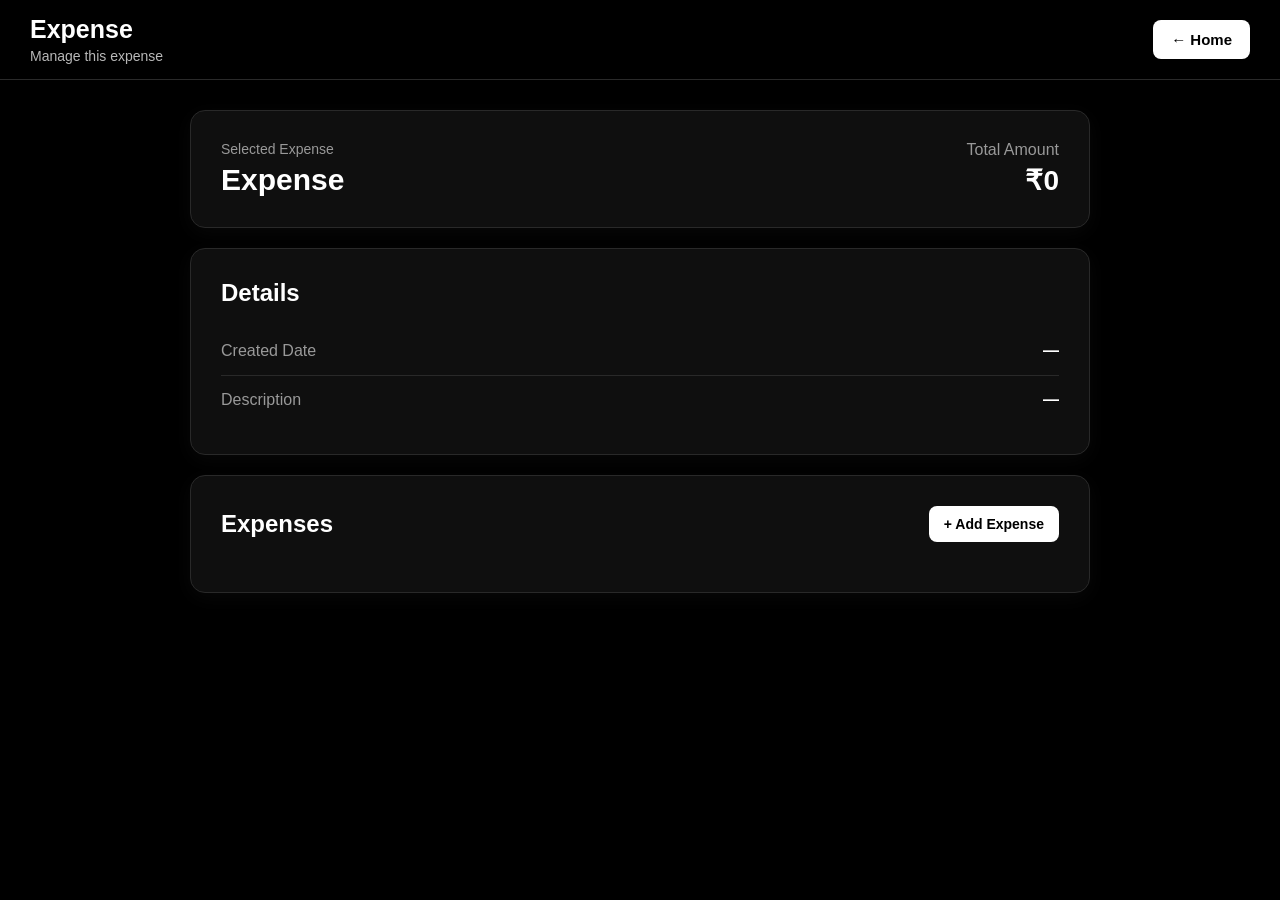
==== expense.html @ 30bc45be "Add files via upload" ====
<!DOCTYPE html>
<html lang="en">

<head>

    <meta charset="UTF-8">

    <meta name="viewport"
          content="width=device-width, initial-scale=1.0">

    <title>Expense</title>

    <link rel="stylesheet" href="style.css">

</head>

<body>


    <!-- TOP BAR -->

    <header class="topbar">

        <div>

            <h1 id="expenseTitle">
                Expense
            </h1>

            <p>
                Manage this expense
            </p>

        </div>


        <a href="index.html"
           class="add-main-btn back-button">

            ← Home

        </a>

    </header>



    <!-- EXPENSE PAGE -->

    <main class="expense-page">


        <!-- SELECTED TAB -->

        <section class="expense-header-card">

            <div>

                <p class="small-label">
                    Selected Expense
                </p>

                <h2 id="selectedName">
                    Expense
                </h2>

            </div>


            <div class="amount-box">

                <p>
                    Total Amount
                </p>

                <strong id="selectedAmount">
                    ₹0
                </strong>

            </div>

        </section>



        <!-- ORIGINAL DETAILS -->

        <section class="details-card">

            <h2>
                Details
            </h2>


            <div class="detail-row">

                <span>
                    Created Date
                </span>

                <strong id="selectedDate">
                    —
                </strong>

            </div>


            <div class="detail-row">

                <span>
                    Description
                </span>

                <strong id="selectedDescription">
                    —
                </strong>

            </div>

        </section>



        <!-- ADDED EXPENSES -->

        <section class="details-card">

            <div class="section-heading">

                <h2>
                    Expenses
                </h2>

                <button
                    class="add-button small-add"
                    id="addDetailButton">

                    + Add Expense

                </button>

            </div>


            <div id="expenseEntries">

                <!-- Added expenses appear here -->

            </div>

        </section>


    </main>



    <!-- ADD EXPENSE POPUP -->

    <div class="popup-overlay" id="detailPopup">

        <div class="popup">

            <button
                class="close-btn"
                id="closeDetailPopup">

                ×

            </button>


            <h2>
                Add Expense
            </h2>

            <p class="popup-subtitle">
                Add an expense to this selected tab
            </p>


            <form id="detailForm">


                <div class="form-group">

                    <label for="detailAmount">
                        Amount
                    </label>

                    <input
                        type="number"
                        id="detailAmount"
                        placeholder="₹ 0"
                        min="0"
                        step="0.01"
                        required
                    >

                </div>



                <div class="form-group">

                    <label for="detailDate">
                        Date
                    </label>

                    <input
                        type="date"
                        id="detailDate"
                        required
                    >

                </div>



                <div class="form-group">

                    <label for="detailDescription">
                        Description
                    </label>

                    <textarea
                        id="detailDescription"
                        placeholder="What was this expense for?"
                    ></textarea>

                </div>



                <button
                    type="submit"
                    class="add-button">

                    Add Expense

                </button>


            </form>

        </div>

    </div>



    <script src="script.js"></script>

</body>

</html>
---- style.css ----
* {
    margin: 0;
    padding: 0;
    box-sizing: border-box;
}

body {
    font-family: Arial, sans-serif;
    background: #f5f6f8;
    color: #1f2937;
}


/* TOP BAR */

.topbar {
    height: 80px;
    background: #111827;
    color: white;

    display: flex;
    align-items: center;
    justify-content: space-between;

    padding: 0 30px;
}

.topbar h1 {
    font-size: 25px;
}

.topbar p {
    color: #9ca3af;
    margin-top: 4px;
    font-size: 14px;
}


/* BUTTON */

.add-main-btn {
    background: white;
    color: #111827;

    border: none;
    border-radius: 8px;

    padding: 11px 18px;

    font-size: 15px;
    font-weight: bold;

    cursor: pointer;
}

.add-main-btn:hover {
    background: #e5e7eb;
}


/* MAIN AREA */

.home-container {
    display: flex;
    min-height: calc(100vh - 80px);
}


/* SIDEBAR */

.sidebar {
    width: 260px;
    background: white;

    border-right: 1px solid #e5e7eb;

    padding: 25px 18px;
}

.sidebar h2 {
    font-size: 18px;
    margin-bottom: 18px;
}

.expense-list {
    display: flex;
    flex-direction: column;
    gap: 8px;
}


/* SIDEBAR EXPENSE */

.expense-item {
    width: 100%;

    background: #f3f4f6;

    border: none;
    border-radius: 8px;

    padding: 13px;

    text-align: left;

    cursor: pointer;

    font-size: 15px;
}

.expense-item:hover {
    background: #e5e7eb;
}


/* HOME CONTENT */

.home-content {
    flex: 1;

    display: flex;
    justify-content: center;
    align-items: center;

    padding: 30px;
}

.welcome-card {
    background: white;

    width: 100%;
    max-width: 600px;

    text-align: center;

    padding: 50px 30px;

    border-radius: 16px;

    box-shadow: 0 5px 20px rgba(0, 0, 0, 0.06);
}

.welcome-icon {
    font-size: 50px;
    margin-bottom: 15px;
}

.welcome-card h2 {
    font-size: 25px;
    margin-bottom: 12px;
}

.welcome-card p {
    color: #6b7280;
    line-height: 1.6;
    margin-bottom: 25px;
}


/* POPUP */

.popup-overlay {
    position: fixed;

    inset: 0;

    background: rgba(0, 0, 0, 0.55);

    display: none;

    justify-content: center;
    align-items: center;

    padding: 20px;
}

.popup-overlay.show {
    display: flex;
}


/* POPUP BOX */

.popup {
    position: relative;

    background: white;

    width: 100%;
    max-width: 480px;

    padding: 30px;

    border-radius: 15px;

    box-shadow: 0 10px 35px rgba(0, 0, 0, 0.2);
}

.popup h2 {
    font-size: 24px;
}

.popup-subtitle {
    color: #6b7280;
    margin-top: 5px;
    margin-bottom: 25px;
}


/* CLOSE */

.close-btn {
    position: absolute;

    top: 12px;
    right: 15px;

    border: none;
    background: transparent;

    font-size: 30px;

    color: #6b7280;

    cursor: pointer;
}


/* FORM */

.form-group {
    margin-bottom: 18px;
}

.form-group label {
    display: block;

    font-weight: bold;

    margin-bottom: 7px;
}

.form-group input,
.form-group textarea {
    width: 100%;

    padding: 12px;

    border: 1px solid #d1d5db;

    border-radius: 8px;

    font-size: 15px;

    font-family: inherit;
}

.form-group textarea {
    height: 90px;

    resize: vertical;
}

.form-group input:focus,
.form-group textarea:focus {
    outline: none;

    border-color: #111827;
}


/* ADD BUTTON */

.add-button {
    width: 100%;

    padding: 13px;

    background: #111827;

    color: white;

    border: none;

    border-radius: 8px;

    font-size: 16px;

    font-weight: bold;

    cursor: pointer;
}

.add-button:hover {
    background: #374151;
}


/* MOBILE */

@media (max-width: 700px) {

    .topbar {
        padding: 0 15px;
    }

    .topbar h1 {
        font-size: 20px;
    }

    .topbar p {
        display: none;
    }

    .add-main-btn {
        padding: 9px 12px;
        font-size: 13px;
    }

    .sidebar {
        width: 210px;
    }

    .home-content {
        padding: 15px;
    }

}

@media (max-width: 550px) {

    .home-container {
        flex-direction: column;
    }

    .sidebar {
        width: 100%;
        border-right: none;
        border-bottom: 1px solid #e5e7eb;
    }

    .home-content {
        min-height: 500px;
    }

}/* ============================= */
/* EXPENSE PAGE */
/* ============================= */

.expense-page {
    width: 90%;
    max-width: 900px;

    margin: 30px auto;

    display: flex;
    flex-direction: column;

    gap: 20px;
}


/* SELECTED EXPENSE */

.expense-header-card {
    background: white;

    padding: 30px;

    border-radius: 15px;

    display: flex;

    justify-content: space-between;

    align-items: center;

    box-shadow: 0 5px 20px rgba(0, 0, 0, 0.06);
}

.small-label {
    color: #6b7280;

    font-size: 14px;

    margin-bottom: 6px;
}

.expense-header-card h2 {
    font-size: 30px;
}


/* AMOUNT */

.amount-box {
    text-align: right;
}

.amount-box p {
    color: #6b7280;

    margin-bottom: 5px;
}

.amount-box strong {
    font-size: 28px;
}


/* DETAILS */

.details-card {
    background: white;

    padding: 30px;

    border-radius: 15px;

    box-shadow: 0 5px 20px rgba(0, 0, 0, 0.06);
}

.details-card h2 {
    margin-bottom: 20px;
}

.detail-row {
    display: flex;

    justify-content: space-between;

    gap: 20px;

    padding: 15px 0;

    border-bottom: 1px solid #e5e7eb;
}

.detail-row:last-child {
    border-bottom: none;
}

.detail-row span {
    color: #6b7280;
}


/* MANAGE */

.manage-card {
    background: white;

    padding: 30px;

    border-radius: 15px;

    box-shadow: 0 5px 20px rgba(0, 0, 0, 0.06);
}

.manage-card h2 {
    margin-bottom: 8px;
}

.manage-card p {
    color: #6b7280;

    margin-bottom: 20px;
}


/* BACK BUTTON */

.back-button {
    text-decoration: none;
}


/* MOBILE */

@media (max-width: 600px) {

    .expense-header-card {
        flex-direction: column;

        align-items: flex-start;

        gap: 25px;
    }

    .amount-box {
        text-align: left;
    }

    .expense-header-card h2 {
        font-size: 25px;
    }

}/* =================================
   EXPENSE ENTRIES
================================= */

.section-heading {
    display: flex;

    justify-content: space-between;

    align-items: center;

    gap: 15px;

    margin-bottom: 20px;
}

.section-heading h2 {
    margin: 0;
}

.small-add {
    width: auto;

    padding: 10px 15px;

    font-size: 14px;
}


/* EXPENSE ENTRY */

.expense-entry {
    display: flex;

    justify-content: space-between;

    align-items: center;

    gap: 15px;

    padding: 16px;

    background: #f9fafb;

    border: 1px solid #e5e7eb;

    border-radius: 10px;

    margin-bottom: 10px;
}

.entry-info {
    flex: 1;
}

.entry-amount {
    font-size: 18px;

    font-weight: bold;

    margin-bottom: 5px;
}

.entry-date {
    color: #6b7280;

    font-size: 13px;

    margin-bottom: 4px;
}

.entry-description {
    color: #374151;

    font-size: 14px;
}


/* DELETE INDIVIDUAL EXPENSE */

.delete-entry {
    border: none;

    background: #fee2e2;

    color: #b91c1c;

    width: 36px;

    height: 36px;

    border-radius: 8px;

    cursor: pointer;

    font-size: 16px;

    flex-shrink: 0;
}

.delete-entry:hover {
    background: #fecaca;
}


/* EMPTY MESSAGE */

.empty-entries {
    color: #9ca3af;

    text-align: center;

    padding: 25px 10px;
}/* =========================================
   NEW BLACK & WHITE THEME
========================================= */

body {
    background: #000000;
    color: #ffffff;
}


/* TOP BAR */

.topbar {
    background: #000000;
    color: #ffffff;
    border-bottom: 1px solid #2a2a2a;
}

.topbar p {
    color: #b8b8b8;
}


/* MAIN ADD BUTTON */

.add-main-btn {
    background: #ffffff;
    color: #000000;
}

.add-main-btn:hover {
    background: #dcdcdc;
}


/* SIDEBAR */

.sidebar {
    background: #0a0a0a;
    border-right: 1px solid #2a2a2a;
}

.sidebar h2 {
    color: #ffffff;
}


/* SIDEBAR EXPENSE BUTTON */

.expense-item {
    background: #171717;
    color: #ffffff;
    border: 1px solid #292929;
}

.expense-item:hover {
    background: #252525;
}


/* HOME WELCOME CARD */

.welcome-card {
    background: #0f0f0f;
    color: #ffffff;
    border: 1px solid #292929;
    box-shadow: 0 5px 20px rgba(255, 255, 255, 0.03);
}

.welcome-card p {
    color: #a8a8a8;
}


/* POPUP */

.popup {
    background: #0f0f0f;
    color: #ffffff;
    border: 1px solid #292929;
}

.popup-subtitle {
    color: #a8a8a8;
}


/* INPUTS */

.form-group input,
.form-group textarea,
.form-group select {
    background: #050505;
    color: #ffffff;
    border: 1px solid #333333;
}

.form-group input::placeholder,
.form-group textarea::placeholder {
    color: #777777;
}

.form-group input:focus,
.form-group textarea:focus,
.form-group select:focus {
    border-color: #ffffff;
}


/* CLOSE BUTTON */

.close-btn {
    color: #ffffff;
}

.close-btn:hover {
    color: #aaaaaa;
}


/* BLACK MAIN BUTTON */

.add-button {
    background: #ffffff;
    color: #000000;
}

.add-button:hover {
    background: #dcdcdc;
}


/* =========================================
   EXPENSE PAGE
========================================= */

.expense-header-card,
.details-card,
.manage-card {
    background: #0f0f0f;
    color: #ffffff;
    border: 1px solid #292929;
    box-shadow: 0 5px 20px rgba(255, 255, 255, 0.03);
}

.small-label {
    color: #999999;
}

.amount-box p {
    color: #999999;
}

.detail-row {
    border-bottom: 1px solid #292929;
}

.detail-row span {
    color: #999999;
}

.manage-card p {
    color: #999999;
}


/* =========================================
   EXPENSE ENTRIES
========================================= */

.expense-entry {
    background: #171717;
    border: 1px solid #292929;
}

.entry-date {
    color: #999999;
}

.entry-description {
    color: #cfcfcf;
}


/* =========================================
   DELETE BUTTONS
========================================= */

/* Home delete button */

.delete-tab {
    width: 38px;
    height: 38px;

    border: 1px solid #333333;

    border-radius: 8px;

    background: #171717;
    color: #ffffff;

    cursor: pointer;

    flex-shrink: 0;

    font-size: 15px;
}

.delete-tab:hover {
    background: #ffffff;
    color: #000000;
}


/* Expense-page delete button */

.delete-entry {
    width: 38px;
    height: 38px;

    border: 1px solid #333333;

    border-radius: 8px;

    background: #171717;
    color: #ffffff;

    cursor: pointer;

    font-size: 15px;

    flex-shrink: 0;
}

.delete-entry:hover {
    background: #ffffff;
    color: #000000;
}


/* EMPTY MESSAGE */

.empty-entries {
    color: #777777;
}


/* MOBILE BORDERS */

@media (max-width: 550px) {

    .sidebar {
        border-bottom: 1px solid #2a2a2a;
    }

}input[type="date"]::-webkit-calendar-picker-indicator {
    opacity: 1;
    filter: invert(1);
    cursor: pointer;
}/* =================================
   BETTER HOME EXPENSE ROW
================================= */

.home-expense-row {
    display: grid;
    grid-template-columns: 1fr 40px;
    gap: 8px;
    width: 100%;
    align-items: center;
}


/* Expense name button */

.home-expense-row .expense-item {
    width: 100%;
    min-width: 0;
    height: 40px;

    display: flex;
    align-items: center;

    padding: 0 13px;

    text-align: left;
}


/* Home delete button */

.home-expense-row .delete-tab {
    width: 40px;
    height: 40px;

    padding: 0;

    display: flex;
    align-items: center;
    justify-content: center;

    border: 1px solid #333;
    border-radius: 8px;

    background: #171717;
    color: #ffffff;

    font-size: 15px;
    line-height: 1;

    cursor: pointer;

    transition: 0.15s ease;
}

.home-expense-row .delete-tab:hover {
    background: #ffffff;
    color: #000000;
    border-color: #ffffff;
}
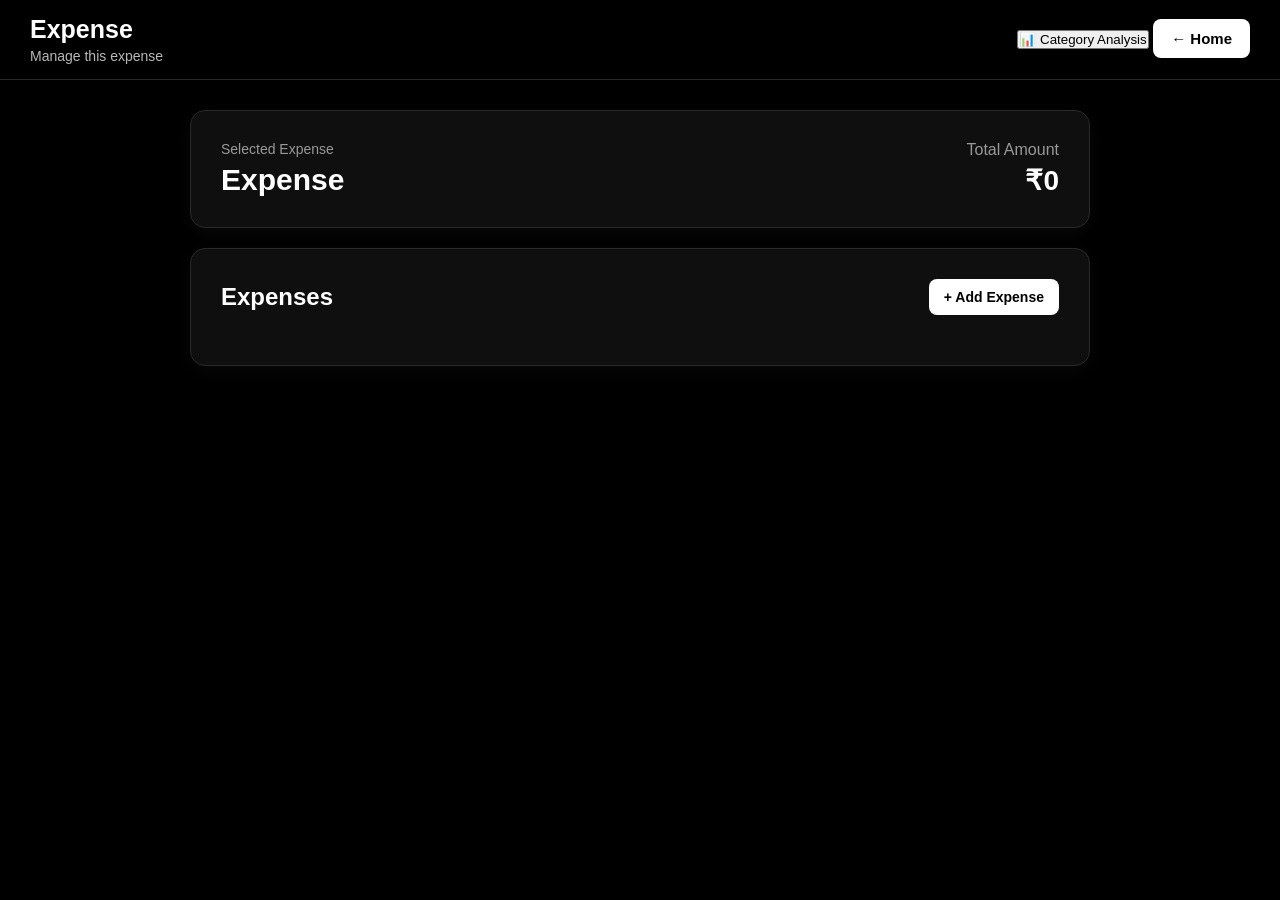
==== commit 0a05329b: "Refactor expense.html to update details and categories Removed original details section and added ca" ====
--- a/expense.html
+++ b/expense.html
@@ -34,12 +34,15 @@
         </div>
 
 
-        <a href="index.html"
-           class="add-main-btn back-button">
-
-            ← Home
-
-        </a>
+        <div class="topbar-actions">
+            <button class="analysis-nav-btn" id="tabAnalysisButton">
+                📊 Category Analysis
+            </button>
+            <a href="index.html"
+               class="add-main-btn back-button">
+                ← Home
+            </a>
+        </div>
 
     </header>
 
@@ -75,44 +78,6 @@
 
                 <strong id="selectedAmount">
                     ₹0
-                </strong>
-
-            </div>
-
-        </section>
-
-
-
-        <!-- ORIGINAL DETAILS -->
-
-        <section class="details-card">
-
-            <h2>
-                Details
-            </h2>
-
-
-            <div class="detail-row">
-
-                <span>
-                    Created Date
-                </span>
-
-                <strong id="selectedDate">
-                    —
-                </strong>
-
-            </div>
-
-
-            <div class="detail-row">
-
-                <span>
-                    Description
-                </span>
-
-                <strong id="selectedDescription">
-                    —
                 </strong>
 
             </div>
@@ -203,6 +168,28 @@
 
                 <div class="form-group">
 
+                    <label for="detailCategory">
+                        Category
+                    </label>
+
+                    <select id="detailCategory" required>
+                        <option value="transport">🚗 Transport</option>
+                        <option value="food">🍔 Food</option>
+                        <option value="grocery">🛒 Grocery</option>
+                        <option value="household">🏠 Household</option>
+                        <option value="personal">👤 Personal</option>
+                        <option value="school">📚 School</option>
+                        <option value="health">🏥 Health</option>
+                        <option value="shopping">🛍️ Shopping</option>
+                        <option value="entertainment">🎮 Entertainment</option>
+                        <option value="others" selected>📌 Others</option>
+                    </select>
+
+                </div>
+
+
+                <div class="form-group">
+
                     <label for="detailDate">
                         Date
                     </label>
@@ -253,4 +240,4 @@
 
 </body>
 
-</html>+</html>
--- a/style.css
+++ b/style.css
@@ -926,4 +926,247 @@
     background: #ffffff;
     color: #000000;
     border-color: #ffffff;
-}+}/* ================================
+   SMOOTH WEBSITE ANIMATIONS
+   ================================ */
+
+/* Whole page fade-in */
+body {
+    animation: pageFade 0.6s ease-in-out;
+}
+
+@keyframes pageFade {
+    from {
+        opacity: 0;
+    }
+    to {
+        opacity: 1;
+    }
+}
+
+
+/* ================================
+   SIDEBAR ANIMATION
+   ================================ */
+
+.sidebar {
+    animation: sidebarSlide 0.6s ease-out;
+}
+
+@keyframes sidebarSlide {
+    from {
+        transform: translateX(-30px);
+        opacity: 0;
+    }
+    to {
+        transform: translateX(0);
+        opacity: 1;
+    }
+}
+
+
+/* ================================
+   SIDEBAR BUTTONS
+   ================================ */
+
+.sidebar a,
+.sidebar button {
+    transition:
+        transform 0.2s ease,
+        background-color 0.2s ease,
+        color 0.2s ease;
+}
+
+.sidebar a:hover,
+.sidebar button:hover {
+    transform: translateX(5px);
+}
+
+
+/* ================================
+   MAIN CONTENT
+   ================================ */
+
+.main-content {
+    animation: contentAppear 0.7s ease-out;
+}
+
+@keyframes contentAppear {
+    from {
+        opacity: 0;
+        transform: translateY(15px);
+    }
+    to {
+        opacity: 1;
+        transform: translateY(0);
+    }
+}
+
+
+/* ================================
+   CARDS
+   ================================ */
+
+.card,
+.expense-card,
+.summary-card {
+    transition:
+        transform 0.25s ease,
+        box-shadow 0.25s ease;
+}
+
+.card:hover,
+.expense-card:hover,
+.summary-card:hover {
+    transform: translateY(-4px);
+}
+
+
+/* ================================
+   ADD EXPENSE BUTTON
+   ================================ */
+
+.add-expense,
+.add-expense-btn,
+button[type="submit"] {
+    transition:
+        transform 0.2s ease,
+        box-shadow 0.2s ease;
+}
+
+.add-expense:hover,
+.add-expense-btn:hover,
+button[type="submit"]:hover {
+    transform: translateY(-2px) scale(1.02);
+}
+
+.add-expense:active,
+.add-expense-btn:active,
+button[type="submit"]:active {
+    transform: scale(0.97);
+}
+
+
+/* ================================
+   DELETE BUTTON
+   ================================ */
+
+.delete-btn {
+    transition:
+        transform 0.2s ease,
+        opacity 0.2s ease;
+}
+
+.delete-btn:hover {
+    transform: scale(1.08);
+}
+
+.delete-btn:active {
+    transform: scale(0.92);
+}
+
+
+/* ================================
+   INPUT BOXES
+   ================================ */
+
+input,
+select,
+textarea {
+    transition:
+        border-color 0.2s ease,
+        box-shadow 0.2s ease,
+        transform 0.2s ease;
+}
+
+input:focus,
+select:focus,
+textarea:focus {
+    transform: translateY(-1px);
+}
+
+
+/* ================================
+   EXPENSE ITEMS APPEAR
+   ================================ */
+
+.expense-item {
+    animation: expenseAppear 0.45s ease-out;
+}
+
+@keyframes expenseAppear {
+    from {
+        opacity: 0;
+        transform: translateY(10px);
+    }
+    to {
+        opacity: 1;
+        transform: translateY(0);
+    }
+}
+
+
+/* ================================
+   HEADINGS
+   ================================ */
+
+h1,
+h2,
+h3 {
+    animation: headingAppear 0.6s ease-out;
+}
+
+@keyframes headingAppear {
+    from {
+        opacity: 0;
+        transform: translateX(-10px);
+    }
+    to {
+        opacity: 1;
+        transform: translateX(0);
+    }
+}
+
+
+/* ================================
+   FOOTER
+   ================================ */
+
+footer {
+    animation: footerFade 1s ease-out;
+}
+
+@keyframes footerFade {
+    from {
+        opacity: 0;
+    }
+    to {
+        opacity: 1;
+    }
+}
+
+
+/* ================================
+   SMOOTH SCROLLING
+   ================================ */
+
+html {
+    scroll-behavior: smooth;
+}
+
+
+/* ================================
+   REDUCE ANIMATIONS IF USER
+   PREFERS LESS MOTION
+   ================================ */
+
+@media (prefers-reduced-motion: reduce) {
+    *,
+    *::before,
+    *::after {
+        animation-duration: 0.01ms !important;
+        animation-iteration-count: 1 !important;
+        transition-duration: 0.01ms !important;
+        scroll-behavior: auto !important;
+    }
+}
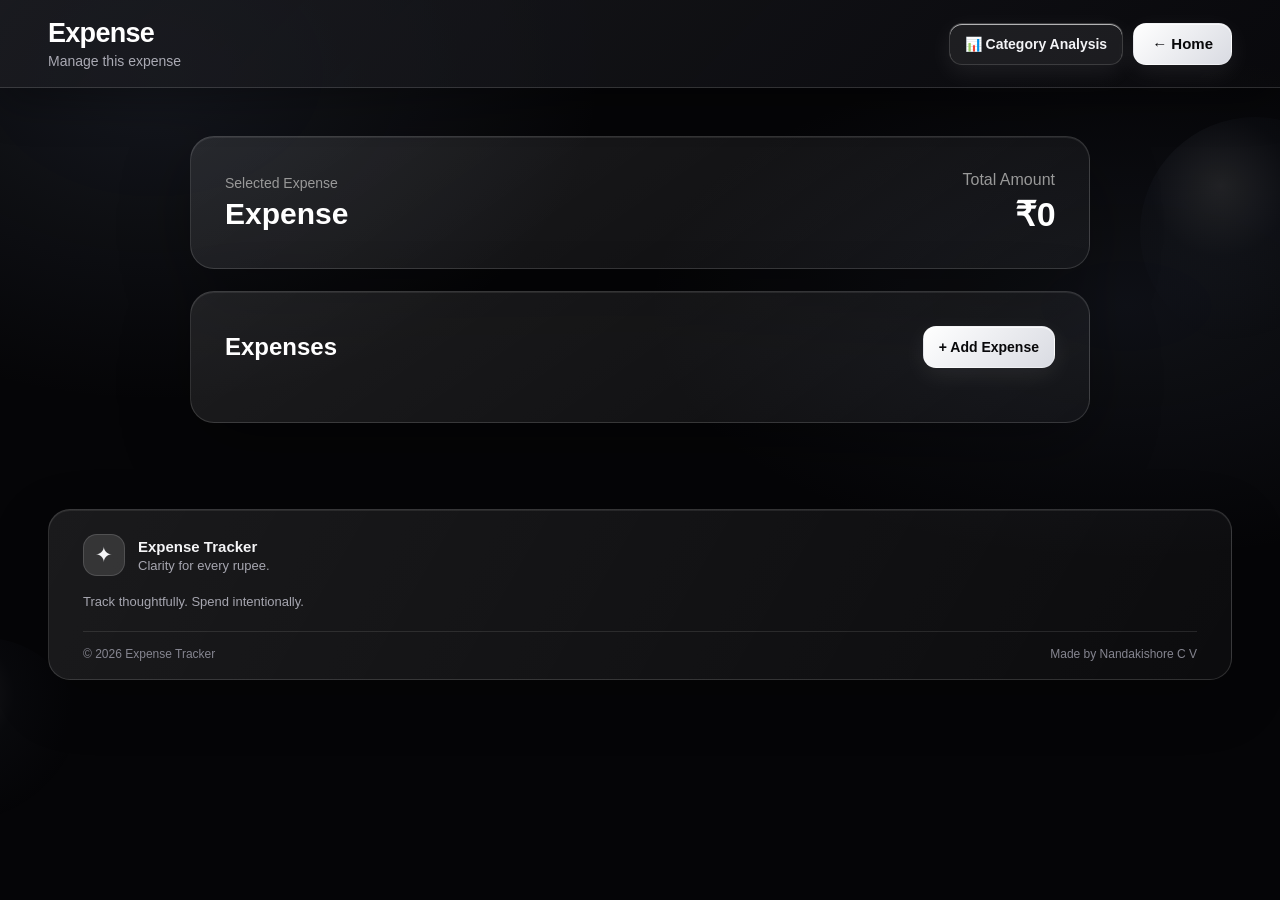
==== commit 75f65fd1: "Add files via upload" ====
--- a/expense.html
+++ b/expense.html
@@ -236,8 +236,14 @@
 
 
 
+
+<footer class="site-footer"><div class="footer-glass">
+<div class="footer-brand"><span class="footer-mark">✦</span><div><strong>Expense Tracker</strong><span>Clarity for every rupee.</span></div></div>
+<p class="footer-note">Track thoughtfully. Spend intentionally.</p>
+<div class="footer-bottom"><span>© <span class="current-year"></span> Expense Tracker</span><span>Made by Nandakishore C V</span></div>
+</div></footer>
     <script src="script.js"></script>
 
 </body>
 
-</html>
+</html>
--- a/style.css
+++ b/style.css
@@ -1170,3 +1170,309 @@
         scroll-behavior: auto !important;
     }
 }
+
+/* CATEGORY ANALYSIS AND HEADER ACTIONS */
+.topbar-actions {
+    display: flex;
+    align-items: center;
+    justify-content: flex-end;
+    gap: 10px;
+}
+
+.analysis-nav-btn {
+    background: #171717;
+    color: #ffffff;
+    border: 1px solid #3a3a3a;
+    border-radius: 8px;
+    padding: 11px 15px;
+    font-size: 14px;
+    font-weight: bold;
+    cursor: pointer;
+    text-decoration: none;
+    white-space: nowrap;
+    transition: background 0.2s ease, transform 0.2s ease;
+}
+
+.analysis-nav-btn:hover {
+    background: #303030;
+    transform: translateY(-1px);
+}
+
+.analysis-page {
+    width: min(90%, 900px);
+    margin: 30px auto;
+    color: #ffffff;
+    animation: contentAppear 0.45s ease-out;
+}
+
+.analysis-heading {
+    background: #0f0f0f;
+    border: 1px solid #292929;
+    border-radius: 15px;
+    padding: 25px 28px;
+    margin-bottom: 18px;
+}
+
+.analysis-heading h2 {
+    font-size: 25px;
+    margin-bottom: 8px;
+}
+
+.analysis-heading p {
+    color: #999999;
+    line-height: 1.5;
+}
+
+.category-analysis-item {
+    background: #0f0f0f;
+    border: 1px solid #292929;
+    border-radius: 12px;
+    margin-bottom: 12px;
+    overflow: hidden;
+}
+
+.category-analysis-item summary {
+    list-style: none;
+    cursor: pointer;
+    display: flex;
+    align-items: center;
+    justify-content: space-between;
+    gap: 15px;
+    padding: 18px 20px;
+    font-size: 16px;
+}
+
+.category-analysis-item summary::-webkit-details-marker {
+    display: none;
+}
+
+.category-analysis-item summary::after {
+    content: "⌄";
+    color: #999999;
+    margin-left: 4px;
+    order: 3;
+}
+
+.category-analysis-item[open] summary::after {
+    content: "⌃";
+}
+
+.analysis-category-name {
+    font-weight: bold;
+    flex: 1;
+}
+
+.analysis-category-total {
+    white-space: nowrap;
+    font-size: 17px;
+}
+
+.analysis-entry-row {
+    display: flex;
+    justify-content: space-between;
+    align-items: center;
+    gap: 18px;
+    padding: 14px 20px;
+    border-top: 1px solid #292929;
+    background: #151515;
+}
+
+.analysis-entry-info {
+    display: flex;
+    flex-direction: column;
+    gap: 5px;
+    min-width: 0;
+}
+
+.analysis-entry-info strong {
+    overflow-wrap: anywhere;
+}
+
+.analysis-entry-info span {
+    color: #999999;
+    font-size: 13px;
+}
+
+.analysis-entry-info .analysis-tab-name {
+    color: #c7c7c7;
+}
+
+.analysis-entry-amount {
+    white-space: nowrap;
+    font-size: 14px;
+}
+
+.analysis-empty {
+    background: #0f0f0f;
+    border: 1px solid #292929;
+    border-radius: 12px;
+}
+
+@media (max-width: 700px) {
+    .topbar-actions {
+        gap: 7px;
+    }
+
+    .analysis-nav-btn {
+        padding: 9px 10px;
+        font-size: 12px;
+    }
+}
+
+@media (max-width: 550px) {
+    .topbar {
+        height: auto;
+        min-height: 80px;
+        gap: 10px;
+        padding-top: 12px;
+        padding-bottom: 12px;
+    }
+
+    .topbar-actions {
+        flex-direction: column;
+        align-items: stretch;
+    }
+
+    .topbar-actions > * {
+        text-align: center;
+    }
+
+    .analysis-page {
+        width: calc(100% - 30px);
+        margin: 20px auto;
+    }
+
+    .analysis-heading {
+        padding: 20px;
+    }
+
+    .analysis-heading h2 {
+        font-size: 21px;
+    }
+
+    .category-analysis-item summary {
+        padding: 15px;
+        font-size: 14px;
+    }
+
+    .analysis-category-total {
+        font-size: 15px;
+    }
+
+    .analysis-entry-row {
+        padding: 13px 15px;
+        gap: 10px;
+    }
+}
+
+/* RESPONSIVE HEADER ACTIONS: keep navigation buttons away from the phone/tablet top edge */
+@media (max-width: 900px) {
+    .topbar {
+        height: auto;
+        min-height: 80px;
+        flex-direction: column;
+        align-items: stretch;
+        justify-content: center;
+        gap: 14px;
+        padding: calc(18px + env(safe-area-inset-top, 0px)) 18px 16px;
+    }
+
+    .topbar > div:first-child {
+        width: 100%;
+    }
+
+    .topbar-actions {
+        width: 100%;
+        display: flex;
+        justify-content: flex-start;
+        align-items: stretch;
+        flex-wrap: wrap;
+        gap: 10px;
+    }
+
+    .topbar-actions .analysis-nav-btn,
+    .topbar-actions .add-main-btn {
+        min-height: 46px;
+        display: inline-flex;
+        align-items: center;
+        justify-content: center;
+        flex: 1 1 180px;
+        padding: 12px 16px;
+        touch-action: manipulation;
+    }
+}
+
+@media (max-width: 420px) {
+    .topbar {
+        padding-left: 14px;
+        padding-right: 14px;
+        gap: 12px;
+    }
+
+    .topbar-actions {
+        flex-direction: column;
+        gap: 9px;
+    }
+
+    .topbar-actions .analysis-nav-btn,
+    .topbar-actions .add-main-btn {
+        width: 100%;
+        flex: 1 1 auto;
+        min-height: 48px;
+        font-size: 14px;
+    }
+}
+
+/* NOIR GLASS DESIGN SYSTEM */
+:root{color-scheme:dark;--glass:rgba(255,255,255,.055);--line:rgba(255,255,255,.14);--ease:cubic-bezier(.2,.75,.25,1)}
+html{scroll-behavior:smooth}
+body{min-height:100vh;overflow-x:hidden;background:radial-gradient(ellipse at 12% 8%,rgba(104,119,150,.16),transparent 28rem),radial-gradient(ellipse at 88% 34%,rgba(91,105,139,.12),transparent 30rem),#050507;color:#f5f5f7;isolation:isolate;animation:siteEnter .75s var(--ease) both}
+body:before,body:after{content:"";position:fixed;z-index:-1;width:230px;height:230px;border-radius:50%;pointer-events:none;opacity:.3;background:radial-gradient(circle at 35% 30%,rgba(255,255,255,.3),rgba(116,132,164,.12) 32%,transparent 72%);animation:floatOrb 13s ease-in-out infinite alternate}
+body:before{top:13%;right:-90px}body:after{bottom:8%;left:-110px;width:190px;height:190px;animation-delay:-5s}
+@keyframes floatOrb{to{transform:translate3d(-24px,32px,0) scale(1.12)}}
+@keyframes siteEnter{from{opacity:0;transform:translateY(8px);filter:blur(5px)}to{opacity:1;transform:none;filter:none}}
+.topbar{position:sticky;top:0;z-index:20;min-height:88px;height:auto;gap:18px;padding:16px clamp(16px,4vw,48px);background:linear-gradient(135deg,rgba(28,29,34,.8),rgba(12,12,16,.65));border-bottom:1px solid var(--line);box-shadow:0 12px 45px #0005;backdrop-filter:blur(24px) saturate(155%);-webkit-backdrop-filter:blur(24px) saturate(155%)}
+.topbar h1{font-size:clamp(20px,2.2vw,27px);letter-spacing:-.7px}.topbar p{color:#aaaab4}
+.topbar-actions{display:flex;align-items:center;justify-content:flex-end;flex-wrap:wrap;gap:10px}
+.add-main-btn,.analysis-nav-btn,.add-button{display:inline-flex;align-items:center;justify-content:center;min-height:42px;border:1px solid #ffffff38;border-radius:13px;background:linear-gradient(135deg,#fff,#d9dbe2);color:#09090b;box-shadow:0 7px 24px #ffffff14,inset 0 1px #fffa;transition:transform .25s var(--ease),box-shadow .25s ease}
+.analysis-nav-btn{padding:10px 15px;background:#ffffff12;color:#f3f3f6;border-color:var(--line);font-weight:650;cursor:pointer}
+.add-main-btn:hover,.analysis-nav-btn:hover,.add-button:hover{transform:translateY(-2px) scale(1.025);box-shadow:0 12px 30px #ffffff22}
+.home-container{min-height:calc(100vh - 88px)}
+.sidebar{flex:0 0 270px;width:270px;padding:30px 20px;background:#0c0c10a1;border-right:1px solid var(--line);backdrop-filter:blur(22px);-webkit-backdrop-filter:blur(22px)}
+.sidebar h2{font-size:16px;color:#d7d7df}.expense-list{gap:10px}
+.expense-item,.home-expense-row .expense-item{min-height:46px;border:1px solid #ffffff14;border-radius:13px;background:linear-gradient(120deg,#ffffff13,#ffffff08);color:#eeeef2;transition:transform .24s var(--ease),border-color .24s,background .24s,box-shadow .24s}
+.expense-item:hover,.home-expense-row .expense-item:hover{transform:translateY(-2px) scale(1.018);border-color:#ffffff40;background:#ffffff1f;box-shadow:0 9px 24px #0003}
+.home-content{padding:clamp(20px,5vw,64px)}
+.welcome-card,.expense-header-card,.details-card,.manage-card,.analysis-page{position:relative;overflow:hidden;background:linear-gradient(145deg,rgba(255,255,255,.095),rgba(255,255,255,.035));border:1px solid var(--line);border-radius:24px;box-shadow:0 24px 70px #0005,inset 0 1px #ffffff14;backdrop-filter:blur(22px) saturate(140%);-webkit-backdrop-filter:blur(22px) saturate(140%)}
+.welcome-card{max-width:720px;padding:clamp(35px,6vw,72px) 30px}.welcome-icon{display:inline-grid;place-items:center;width:76px;height:76px;border-radius:24px;margin-bottom:24px;background:#ffffff17;border:1px solid var(--line);box-shadow:0 12px 35px #0004}
+.welcome-card h2{font-size:clamp(24px,4vw,36px);letter-spacing:-1px}.welcome-card p{max-width:440px;margin:0 auto 28px;color:#b5b5bf}
+.expense-page{width:min(92%,1000px);margin:clamp(22px,4vw,48px) auto 60px;gap:22px}
+.expense-header-card,.details-card,.manage-card{padding:clamp(20px,4vw,34px)}.expense-header-card h2{overflow-wrap:anywhere}.amount-box strong{font-size:clamp(25px,4vw,34px);letter-spacing:-.7px}
+.expense-entry{border-radius:15px;background:#ffffff0b;border:1px solid #ffffff17;transition:transform .22s var(--ease),border-color .22s,background .22s}
+.expense-entry:hover{transform:translateY(-2px);border-color:#ffffff35;background:#ffffff13}.entry-date,.entry-description{color:#aaaab4}
+.delete-tab,.delete-entry{transition:transform .2s var(--ease),background .2s,color .2s}.delete-tab:hover,.delete-entry:hover{transform:scale(1.07)}
+.popup-overlay{z-index:100;background:#000b;backdrop-filter:blur(12px);-webkit-backdrop-filter:blur(12px)}
+.popup-overlay.show{animation:overlayIn .22s ease both}.popup{max-height:min(88vh,760px);overflow-y:auto;border-radius:24px;background:linear-gradient(145deg,rgba(35,36,43,.97),rgba(13,13,17,.97));border:1px solid #ffffff2b;box-shadow:0 30px 100px #0009,inset 0 1px #ffffff1a;backdrop-filter:blur(28px)}
+.popup-overlay.show .popup{animation:popupIn .38s var(--ease) both}
+.form-group input,.form-group textarea,.form-group select{border-radius:12px;background:#0006;border:1px solid #ffffff26;transition:border-color .2s,box-shadow .2s,background .2s}
+.form-group input:focus,.form-group textarea:focus,.form-group select:focus{border-color:#ffffff9e;box-shadow:0 0 0 4px #ffffff12;background:#0009}
+@keyframes overlayIn{from{opacity:0}to{opacity:1}}@keyframes popupIn{from{opacity:0;transform:translateY(18px) scale(.96)}to{opacity:1;transform:none}}
+.site-footer{padding:26px clamp(14px,4vw,48px) 34px}
+.footer-glass{max-width:1200px;margin:auto;padding:24px clamp(18px,3vw,34px) 18px;border:1px solid var(--line);border-radius:22px;background:linear-gradient(120deg,#ffffff16,#ffffff08);box-shadow:0 18px 55px #0004,inset 0 1px #ffffff14;backdrop-filter:blur(24px) saturate(150%);-webkit-backdrop-filter:blur(24px) saturate(150%)}
+.footer-brand{display:flex;align-items:center;gap:13px}.footer-mark{display:grid;place-items:center;width:42px;height:42px;border-radius:14px;background:#ffffff1f;border:1px solid var(--line);font-size:21px}
+.footer-brand div{display:flex;flex-direction:column;gap:3px}.footer-brand strong{font-size:15px}.footer-brand div span,.footer-note{color:#a6a6b0;font-size:13px}
+.footer-note{margin:18px 0 22px}.footer-bottom{display:flex;justify-content:space-between;flex-wrap:wrap;gap:8px;padding-top:15px;border-top:1px solid #ffffff1a;color:#858590;font-size:12px}
+.analysis-page{width:min(92%,1000px);margin:32px auto;padding:clamp(20px,4vw,34px)}.analysis-heading p{color:#a7a7b0;margin-top:7px}
+.category-analysis-item{margin-top:14px;padding:15px 17px;border:1px solid #ffffff1c;border-radius:15px;background:#ffffff09}
+.category-analysis-item summary{cursor:pointer;display:flex;justify-content:space-between;gap:12px}
+.analysis-entry-row{display:flex;justify-content:space-between;gap:12px;padding:13px 0;border-top:1px solid #ffffff14;margin-top:12px}
+.analysis-entry-info{display:flex;flex-direction:column;gap:4px}.analysis-entry-info span{color:#9999a4;font-size:13px}.analysis-entry-amount,.analysis-category-total{white-space:nowrap}
+.reveal-ready .reveal-on-scroll{opacity:0;transform:translateY(24px) scale(.99);transition:opacity .7s var(--ease),transform .7s var(--ease)}
+.reveal-ready .reveal-on-scroll.is-visible{opacity:1;transform:none}
+button,a,.expense-entry,.category-analysis-item,.footer-glass{-webkit-tap-highlight-color:transparent}
+button:focus-visible,a:focus-visible{outline:2px solid #fff;outline-offset:3px}
+@media(max-width:700px){.topbar{align-items:flex-start;flex-direction:column;gap:12px;padding:16px}.topbar p{display:block}.topbar-actions{width:100%;justify-content:flex-start}.home-container{flex-direction:column}.sidebar{flex-basis:auto;width:100%;border-right:0;border-bottom:1px solid var(--line)}.home-content{min-height:360px}}
+@media(max-width:480px){.topbar-actions>*{flex:1 1 auto}.topbar-actions .add-main-btn,.topbar-actions .analysis-nav-btn{font-size:12px;padding:10px 11px}.expense-page{width:calc(100% - 24px);margin:18px auto 36px}.expense-header-card{align-items:flex-start}.section-heading{align-items:flex-start;flex-wrap:wrap}.popup{padding:25px 20px}.footer-bottom{flex-direction:column}.analysis-entry-row{align-items:flex-start}}
+@media(prefers-reduced-motion:reduce){*,*::before,*::after{scroll-behavior:auto!important;animation-duration:.01ms!important;animation-iteration-count:1!important;transition-duration:.01ms!important}.reveal-ready .reveal-on-scroll{opacity:1;transform:none}}
+
+.is-hovered{transform:scale(1.025)}
